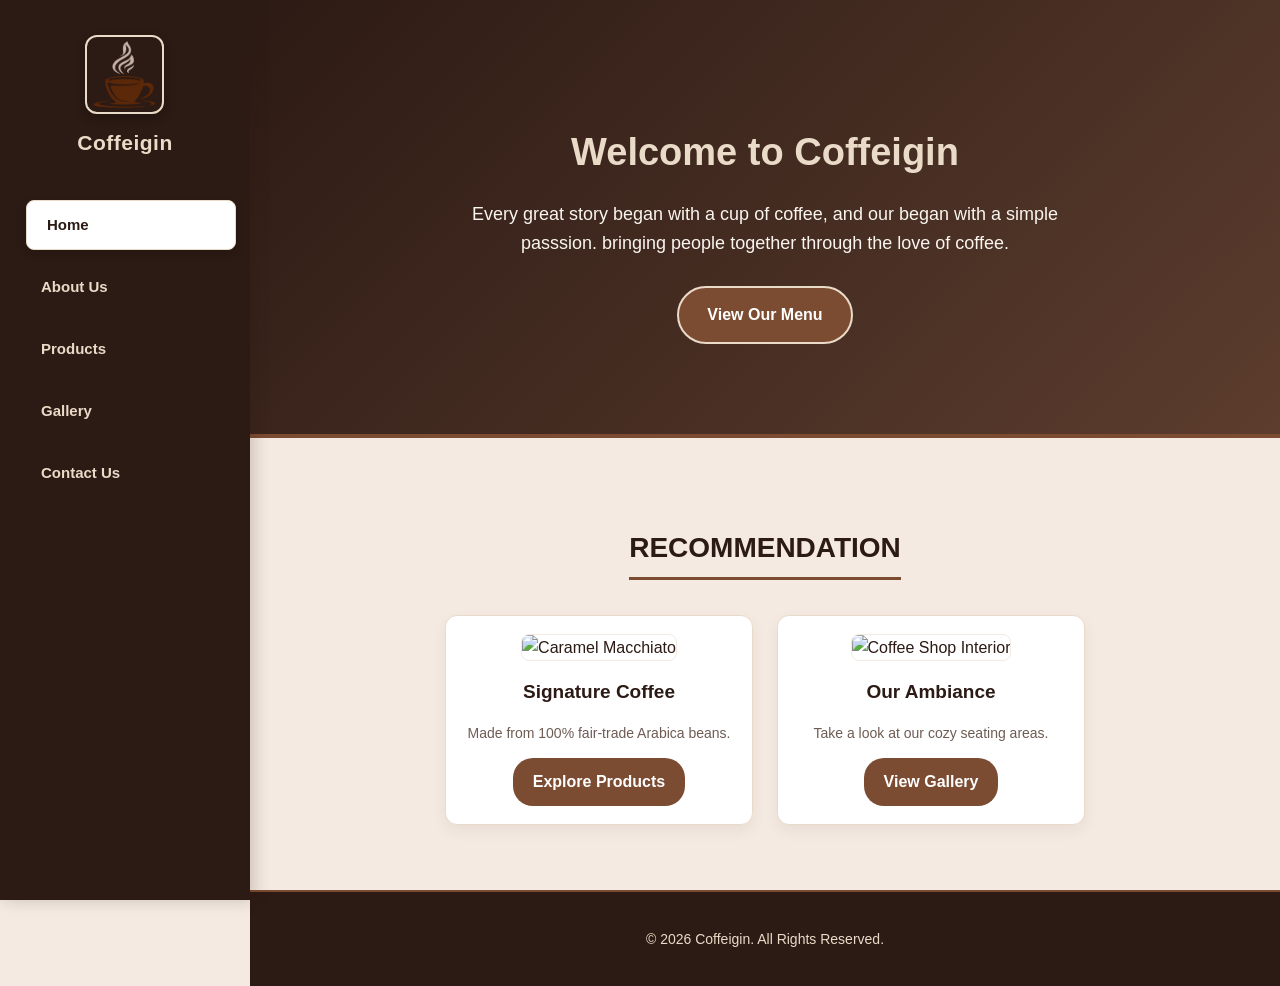
==== index.html @ 731dc3e1 "Add files via upload" ====
<!DOCTYPE html>
 <head>
    <title>Coffeigin| Home</title>
    <link rel="stylesheet" href="style.css">
</head>
<body>

    <!-- Left Sidebar -->
    <aside class="sidebar">
        <div class="logo">
            <img src="logo.png" alt="Logo" class="nav-logo">
            <h1>Coffeigin</h1>
        </div>
        <nav>
            <a href="index.html" class="active">Home</a>
            <a href="about.html">About Us</a>
            <a href="products.html">Products</a>
            <a href="gallery.html">Gallery</a>
            <a href="contact.html">Contact Us</a>
        </nav>
    </aside>

    <!-- Main Content Right Area -->
    <div class="main-content">
        <section class="hero animate-fade-in">
            <h2 class="animate-slide-up">Welcome to Coffeigin</h2>
            <p class="animate-slide-up delay-1">Every great story began with a cup of coffee, and our began with a simple passsion. bringing people together through the love of coffee. 
            </p>
            <a href="products.html" class="btn animate-slide-up delay-2">View Our Menu</a>
        </section>

        <section class="section animate-fade-in">
            <h2>RECOMMENDATION</h2>
            
            <div class="product-container">
                <div class="product-card animate-slide-up">
                    <img src="https://images.unsplash.com/photo-1541167760496-1628856ab772?auto=format&fit=crop&w=400&q=80" alt="Caramel Macchiato">
                    <h3>Signature Coffee</h3>
                    <p>Made from 100% fair-trade Arabica beans.</p>
                    <a href="products.html" class="order-btn" style="text-decoration:none; display:inline-block;">Explore Products</a>
                </div>
                <div class="product-card animate-slide-up delay-1">
                    <img src="https://images.unsplash.com/photo-1501339847302-ac426a4a7cbb?auto=format&fit=crop&w=400&q=80" alt="Coffee Shop Interior">
                    <h3>Our Ambiance</h3>
                    <p>Take a look at our cozy seating areas.</p>
                    <a href="gallery.html" class="order-btn" style="text-decoration:none; display:inline-block;">View Gallery</a>
                </div>



            </div>
        </section>

        <footer>
            <p>&copy; 2026 Coffeigin. All Rights Reserved.</p>
        </footer>
    </div>

</body>
</html>
---- style.css ----
/* ==========================================================================
   Fifth Cup Coffee Shop - White, Brown & Beige Creative Color Palette
   ========================================================================== */


   
:root {
    /* Color Palette */
    --espresso-brown: #2C1A14;   /* Deep rich brown for sidebar, primary text & dark accents */
    --coffee-brown:   #7B4B32;   /* Warm mid-tone brown for buttons, borders & price tags */
    --mocha-brown:    #5C3D2E;   /* Secondary accent brown */
    --warm-beige:     #F4EAE1;   /* Creamy beige for page canvas & hero background */
    --soft-beige:     #EADBC8;   /* Soft warm beige for borders, cards & subtle highlights */
    --light-beige:    #FAF5EF;   /* Ultra-light beige for input fields & hover backdrops */
    --pure-white:     #FFFFFF;   /* Crisp white for card containers & contrast text */
    --text-muted:     #6E5C53;   /* Soft brown-gray for secondary text */
    
    /* Layout Variables */
    --sidebar-width:  250px;
    --transition:     all 0.3s cubic-bezier(0.25, 0.8, 0.25, 1);
}

/* Global Reset & Canvas */
body {
    font-family: 'Poppins', Arial, sans-serif;
    margin: 0;
    padding: 0;
    background-color: var(--warm-beige);
    color: var(--espresso-brown);
    line-height: 1.6;
    display: flex;
    min-height: 100vh;
}

/* ==========================================================================
   1. LEFT SIDEBAR (Deep Espresso Brown + Beige Accents)
   ========================================================================== */
.sidebar {
    width: var(--sidebar-width);
    height: 100vh;
    background-color: var(--espresso-brown);
    color: var(--pure-white);
    position: fixed;
    top: 0;
    left: 0;
    display: flex;
    flex-direction: column;
    align-items: center;
    padding: 35px 20px;
    box-sizing: border-box;
    z-index: 1000;
    box-shadow: 4px 0 15px rgba(44, 26, 20, 0.2);
    animation: slideRight 0.6s ease-out;
}

.logo {
    display: flex;
    flex-direction: column;
    align-items: center;
    text-align: center;
    gap: 12px;
    margin-bottom: 40px;
}

.nav-logo {
    width: 75px;
    height: 75px;
    object-fit: cover;
    border-radius: 12px;
    border: 2px solid var(--soft-beige);
    box-shadow: 0 4px 10px rgba(0,0,0,0.25);
    transition: var(--transition);
}

.logo h1 {
    margin: 0;
    font-size: 21px;
    color: var(--soft-beige);
    letter-spacing: 0.5px;
}

.logo:hover .nav-logo {
    transform: scale(1.08) rotate(2deg);
    border-color: var(--pure-white);
}

nav {
    display: flex;
    flex-direction: column;
    width: 100%;
    gap: 12px;
}

nav a {
    color: var(--soft-beige);
    text-decoration: none;
    font-size: 15px;
    font-weight: 600;
    padding: 12px 20px;
    border-radius: 8px;
    display: block;
    transition: var(--transition);
    box-sizing: border-box;
    border: 1px solid transparent;
}

nav a:hover {
    color: var(--espresso-brown);
    background-color: var(--soft-beige);
    transform: translateX(6px);
}

nav a.active {
    color: var(--espresso-brown);
    background-color: var(--pure-white);
    border-color: var(--soft-beige);
    box-shadow: 0 4px 10px rgba(0,0,0,0.15);
    transform: translateX(6px);
}

/* ==========================================================================
   2. MAIN CONTENT AREA (Soft Beige Canvas with Pure White & Brown Elements)
   ========================================================================== */
.main-content {
    margin-left: var(--sidebar-width);
    width: calc(100% - var(--sidebar-width));
    min-height: 100vh;
    display: flex;
    flex-direction: column;
}

/* Hero Section (Rich Mocha Banner with White & Beige Contrast) */
.hero {
    background: linear-gradient(135deg, var(--espresso-brown), var(--mocha-brown));
    color: var(--pure-white);
    text-align: center;
    padding: 90px 40px;
    border-bottom: 4px solid var(--coffee-brown);
}

.hero h2 {
    font-size: 38px;
    color: var(--soft-beige);
    margin-bottom: 12px;
}

.hero p {
    font-size: 18px;
    color: var(--light-beige);
    margin-bottom: 28px;
    max-width: 600px;
    margin-left: auto;
    margin-right: auto;
}

.btn {
    display: inline-block;
    background-color: var(--coffee-brown);
    color: var(--pure-white);
    padding: 14px 28px;
    text-decoration: none;
    border-radius: 30px;
    font-weight: 600;
    border: 2px solid var(--soft-beige);
    transition: var(--transition);
}

.btn:hover {
    background-color: var(--pure-white);
    color: var(--espresso-brown);
    transform: translateY(-3px);
    box-shadow: 0 6px 15px rgba(0,0,0,0.2);
}

/* Section Container */
.section {
    padding: 65px 40px;
    max-width: 950px;
    margin: 0 auto;
    text-align: center;
    flex-grow: 1;
}

.section h2 {
    color: var(--espresso-brown);
    border-bottom: 3px solid var(--coffee-brown);
    display: inline-block;
    padding-bottom: 6px;
    margin-bottom: 35px;
    font-size: 28px;
}

/* ==========================================================================
   3. PRODUCT CARDS (Pure White Cards with Beige Borders & Coffee Buttons)
   ========================================================================== */
.product-container {
    display: flex;
    justify-content: center;
    gap: 24px;
    flex-wrap: wrap;
}

.product-card {
    background-color: var(--pure-white);
    border: 1px solid var(--soft-beige);
    border-radius: 12px;
    width: 270px;
    padding: 18px;
    box-shadow: 0 6px 15px rgba(44, 26, 20, 0.06);
    text-align: center;
    transition: var(--transition);
}

.product-card:hover {
    transform: translateY(-8px);
    border-color: var(--coffee-brown);
    box-shadow: 0 12px 24px rgba(44, 26, 20, 0.12);
}

.product-card img {
    width: 100%;
    height: 180px;
    object-fit: cover;
    border-radius: 8px;
    border: 1px solid var(--warm-beige);
}

.product-card h3 {
    margin: 16px 0 8px 0;
    color: var(--espresso-brown);
    font-size: 19px;
}

.product-card p {
    font-size: 14px;
    color: var(--text-muted);
}

.price {
    display: block;
    font-size: 20px;
    font-weight: 700;
    color: var(--coffee-brown);
    margin: 12px 0;
}

.order-btn {
    background-color: var(--coffee-brown);
    color: var(--pure-white);
    border: none;
    padding: 11px 20px;
    border-radius: 20px;
    cursor: pointer;
    font-weight: 600;
    transition: var(--transition);
}

.order-btn:hover {
    background-color: var(--espresso-brown);
    transform: scale(1.05);
}

/* ==========================================================================
   4. GALLERY (White Framed Photos on Warm Beige Canvas)
   ========================================================================== */
.gallery-container {
    display: flex;
    justify-content: center;
    gap: 20px;
    flex-wrap: wrap;
}

.gallery-container img {
    width: 270px;
    height: 190px;
    object-fit: cover;
    border-radius: 10px;
    background-color: var(--pure-white);
    padding: 6px;
    border: 1px solid var(--soft-beige);
    box-shadow: 0 4px 12px rgba(44, 26, 20, 0.08);
    transition: var(--transition);
}

.gallery-container img:hover {
    transform: scale(1.06);
    border-color: var(--coffee-brown);
    box-shadow: 0 8px 20px rgba(44, 26, 20, 0.18);
}

/* ==========================================================================
   5. CONTACT FORM (Pure White Inputs with Brown Focused Glow)
   ========================================================================== */
.contact-info {
    margin-bottom: 30px;
    font-size: 16px;
    color: var(--espresso-brown);
}

.contact-form {
    max-width: 480px;
    margin: 0 auto;
    display: flex;
    flex-direction: column;
    gap: 14px;
    background-color: var(--pure-white);
    padding: 30px;
    border-radius: 12px;
    border: 1px solid var(--soft-beige);
    box-shadow: 0 6px 15px rgba(44, 26, 20, 0.05);
}

.contact-form input, 
.contact-form textarea {
    width: 100%;
    padding: 12px;
    background-color: var(--light-beige);
    border: 1px solid var(--soft-beige);
    border-radius: 6px;
    font-size: 14px;
    color: var(--espresso-brown);
    box-sizing: border-box;
    transition: var(--transition);
}

.contact-form input:focus, 
.contact-form textarea:focus {
    outline: none;
    background-color: var(--pure-white);
    border-color: var(--coffee-brown);
    box-shadow: 0 0 8px rgba(123, 75, 50, 0.25);
}

.submit-btn {
    background-color: var(--espresso-brown);
    color: var(--pure-white);
    border: none;
    padding: 13px;
    border-radius: 6px;
    cursor: pointer;
    font-size: 16px;
    font-weight: 600;
    transition: var(--transition);
}

.submit-btn:hover {
    background-color: var(--coffee-brown);
    transform: translateY(-2px);
}

/* ==========================================================================
   6. FOOTER (Espresso Brown Anchor)
   ========================================================================== */
footer {
    background-color: var(--espresso-brown);
    color: var(--soft-beige);
    text-align: center;
    padding: 22px;
    margin-top: auto;
    font-size: 14px;
    border-top: 2px solid var(--coffee-brown);
}

/* ==========================================================================
   7. ANIMATIONS
   ========================================================================== */
@keyframes slideRight {
    from { transform: translateX(-100%); opacity: 0; }
    to { transform: translateX(0); opacity: 1; }
}

@keyframes fadeIn {
    from { opacity: 0; }
    to { opacity: 1; }
}

@keyframes slideUp {
    from { transform: translateY(30px); opacity: 0; }
    to { transform: translateY(0); opacity: 1; }
}

@keyframes zoomIn {
    from { transform: scale(0.92); opacity: 0; }
    to { transform: scale(1); opacity: 1; }
}

.animate-fade-in { animation: fadeIn 0.8s ease-in-out forwards; }
.animate-slide-up { animation: slideUp 0.7s ease-out forwards; }
.animate-zoom-in { animation: zoomIn 0.6s ease-out forwards; }

.delay-1 { animation-delay: 0.2s; }
.delay-2 { animation-delay: 0.4s; }
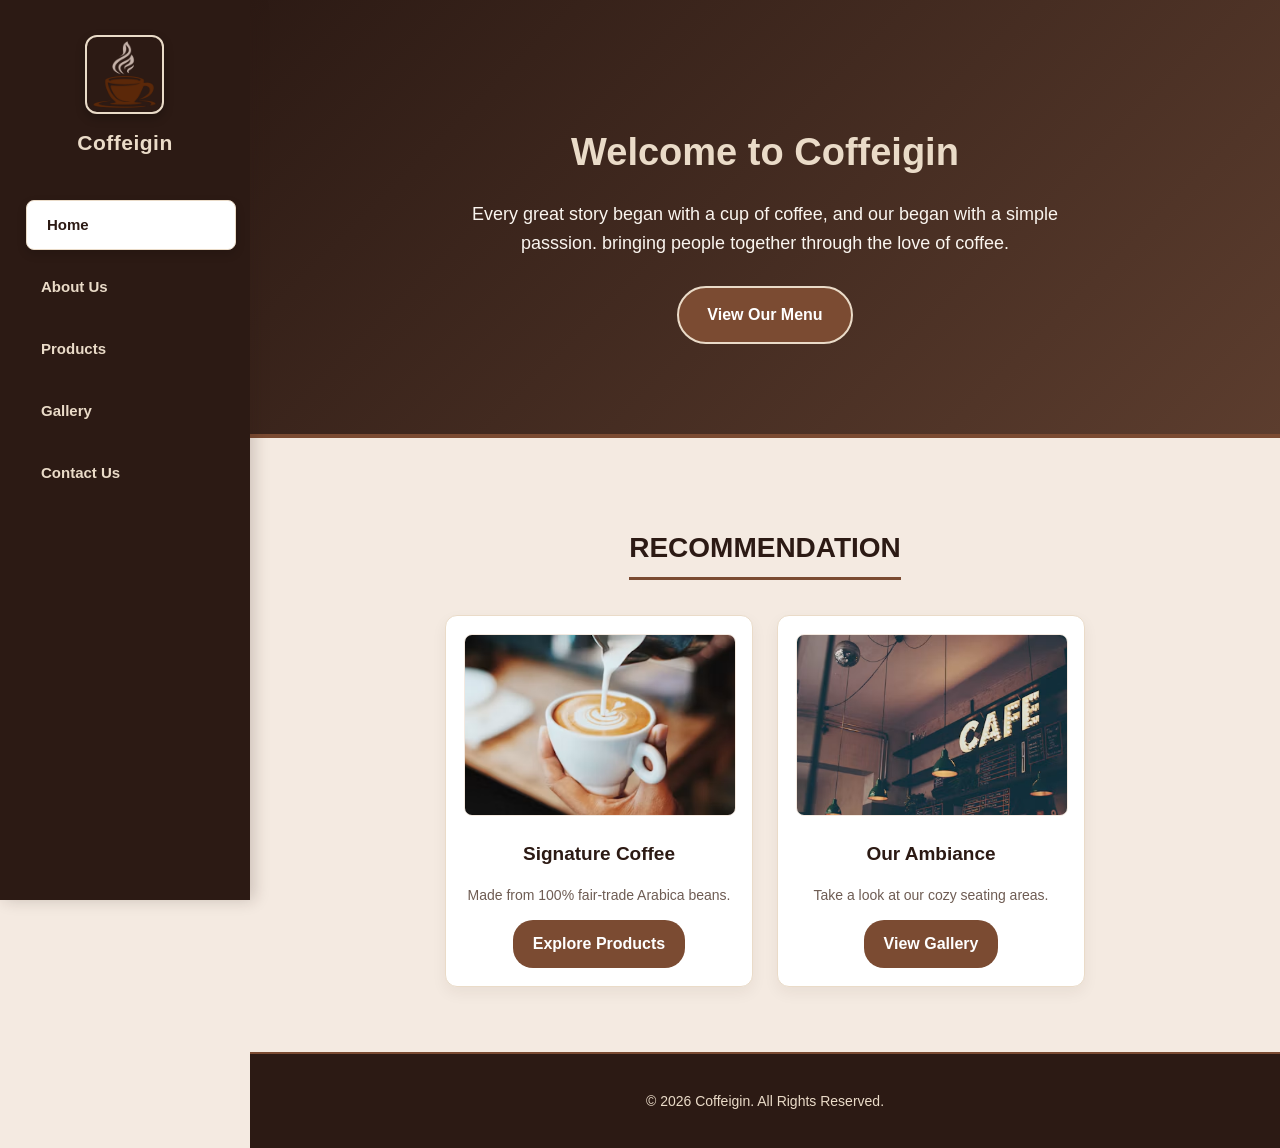
==== commit d21e1036: "Add files via upload" ====
--- a/index.html
+++ b/index.html
@@ -34,13 +34,13 @@
             
             <div class="product-container">
                 <div class="product-card animate-slide-up">
-                    <img src="https://images.unsplash.com/photo-1541167760496-1628856ab772?auto=format&fit=crop&w=400&q=80" alt="Caramel Macchiato">
+                    <img src="sg.avif" alt="Caramel Macchiato">
                     <h3>Signature Coffee</h3>
                     <p>Made from 100% fair-trade Arabica beans.</p>
                     <a href="products.html" class="order-btn" style="text-decoration:none; display:inline-block;">Explore Products</a>
                 </div>
                 <div class="product-card animate-slide-up delay-1">
-                    <img src="https://images.unsplash.com/photo-1501339847302-ac426a4a7cbb?auto=format&fit=crop&w=400&q=80" alt="Coffee Shop Interior">
+                    <img src="view.avif" alt="Coffee Shop Interior">
                     <h3>Our Ambiance</h3>
                     <p>Take a look at our cozy seating areas.</p>
                     <a href="gallery.html" class="order-btn" style="text-decoration:none; display:inline-block;">View Gallery</a>
--- a/style.css
+++ b/style.css
@@ -1,11 +1,8 @@
-/* ==========================================================================
-   Fifth Cup Coffee Shop - White, Brown & Beige Creative Color Palette
-   ========================================================================== */
 
 
    
 :root {
-    /* Color Palette */
+    /* scheme */
     --espresso-brown: #2C1A14;   /* Deep rich brown for sidebar, primary text & dark accents */
     --coffee-brown:   #7B4B32;   /* Warm mid-tone brown for buttons, borders & price tags */
     --mocha-brown:    #5C3D2E;   /* Secondary accent brown */
@@ -15,12 +12,12 @@
     --pure-white:     #FFFFFF;   /* Crisp white for card containers & contrast text */
     --text-muted:     #6E5C53;   /* Soft brown-gray for secondary text */
     
-    /* Layout Variables */
+   
     --sidebar-width:  250px;
     --transition:     all 0.3s cubic-bezier(0.25, 0.8, 0.25, 1);
 }
 
-/* Global Reset & Canvas */
+
 body {
     font-family: 'Poppins', Arial, sans-serif;
     margin: 0;
@@ -32,9 +29,9 @@
     min-height: 100vh;
 }
 
-/* ==========================================================================
-   1. LEFT SIDEBAR (Deep Espresso Brown + Beige Accents)
-   ========================================================================== */
+/* 
+   sidebar
+    */
 .sidebar {
     width: var(--sidebar-width);
     height: 100vh;
@@ -118,9 +115,9 @@
     transform: translateX(6px);
 }
 
-/* ==========================================================================
-   2. MAIN CONTENT AREA (Soft Beige Canvas with Pure White & Brown Elements)
-   ========================================================================== */
+/* 
+   main
+    */
 .main-content {
     margin-left: var(--sidebar-width);
     width: calc(100% - var(--sidebar-width));
@@ -129,7 +126,7 @@
     flex-direction: column;
 }
 
-/* Hero Section (Rich Mocha Banner with White & Beige Contrast) */
+/* hero */
 .hero {
     background: linear-gradient(135deg, var(--espresso-brown), var(--mocha-brown));
     color: var(--pure-white);
@@ -172,7 +169,7 @@
     box-shadow: 0 6px 15px rgba(0,0,0,0.2);
 }
 
-/* Section Container */
+/* section container */
 .section {
     padding: 65px 40px;
     max-width: 950px;
@@ -190,9 +187,9 @@
     font-size: 28px;
 }
 
-/* ==========================================================================
-   3. PRODUCT CARDS (Pure White Cards with Beige Borders & Coffee Buttons)
-   ========================================================================== */
+/* 
+   product cards
+    */
 .product-container {
     display: flex;
     justify-content: center;
@@ -260,9 +257,9 @@
     transform: scale(1.05);
 }
 
-/* ==========================================================================
-   4. GALLERY (White Framed Photos on Warm Beige Canvas)
-   ========================================================================== */
+/* 
+   gallery
+   */
 .gallery-container {
     display: flex;
     justify-content: center;
@@ -288,9 +285,8 @@
     box-shadow: 0 8px 20px rgba(44, 26, 20, 0.18);
 }
 
-/* ==========================================================================
-   5. CONTACT FORM (Pure White Inputs with Brown Focused Glow)
-   ========================================================================== */
+/* contact
+    */
 .contact-info {
     margin-bottom: 30px;
     font-size: 16px;
@@ -348,9 +344,9 @@
     transform: translateY(-2px);
 }
 
-/* ==========================================================================
-   6. FOOTER (Espresso Brown Anchor)
-   ========================================================================== */
+/* =
+   footer
+    */
 footer {
     background-color: var(--espresso-brown);
     color: var(--soft-beige);
@@ -361,9 +357,9 @@
     border-top: 2px solid var(--coffee-brown);
 }
 
-/* ==========================================================================
-   7. ANIMATIONS
-   ========================================================================== */
+/* 
+   anim
+   */
 @keyframes slideRight {
     from { transform: translateX(-100%); opacity: 0; }
     to { transform: translateX(0); opacity: 1; }
